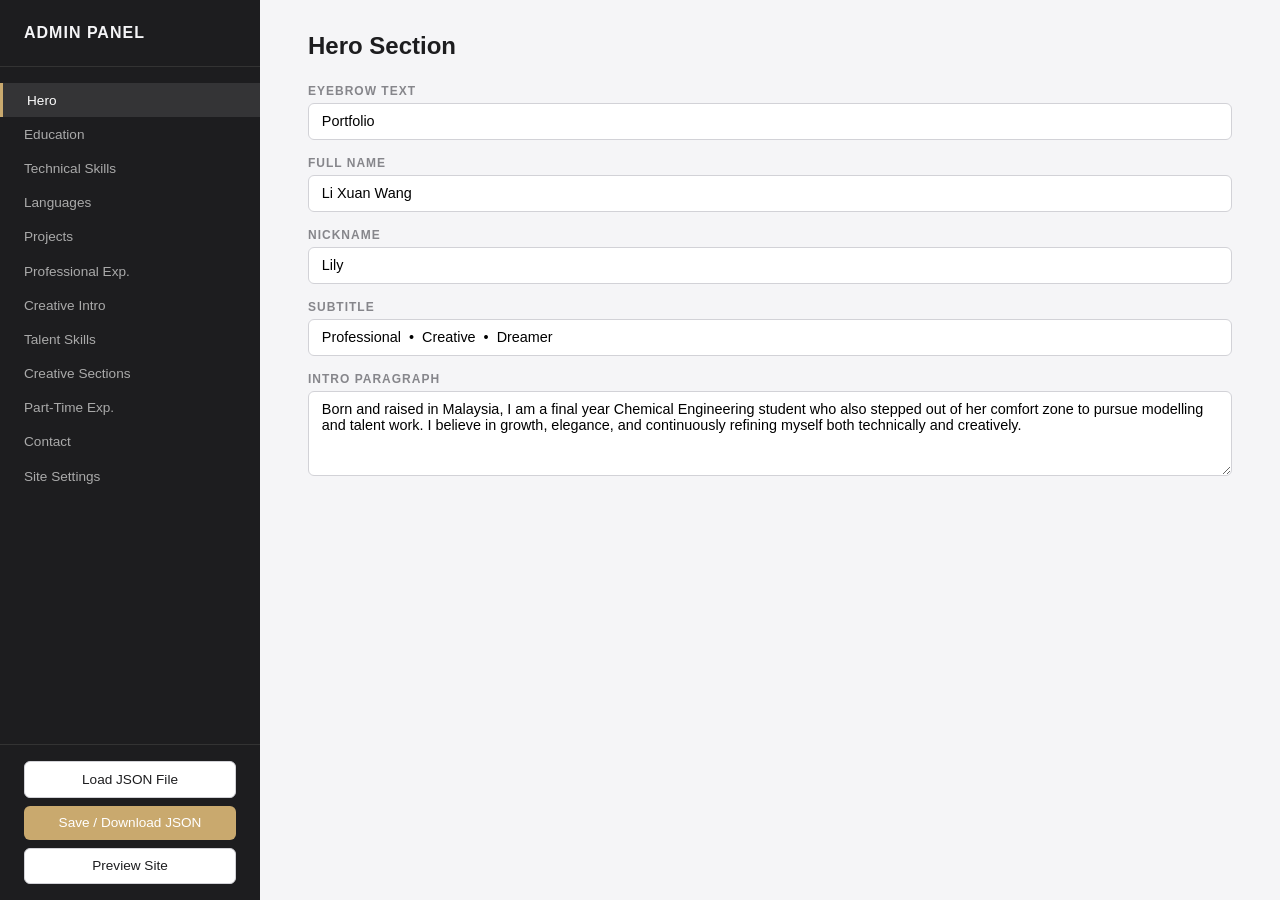
==== admin.html @ f2cc836c "Initial commit: portfolio website Co-Authored-By: Claude Opus 4.6 (1M context) <noreply@anthropic.co" ====
<!DOCTYPE html>
<html lang="en">
<head>
    <meta charset="UTF-8">
    <meta name="viewport" content="width=device-width, initial-scale=1.0">
    <title>Portfolio Admin Panel</title>
    <style>
        * { margin: 0; padding: 0; box-sizing: border-box; }
        body { font-family: -apple-system, BlinkMacSystemFont, 'Segoe UI', sans-serif; background: #f5f5f7; color: #1d1d1f; }

        /* Layout */
        .admin { display: flex; min-height: 100vh; }
        .sidebar { width: 260px; background: #1d1d1f; color: #f5f5f7; padding: 1.5rem 0; position: fixed; top: 0; left: 0; bottom: 0; overflow-y: auto; }
        .sidebar h1 { font-size: 1rem; padding: 0 1.5rem 1.5rem; border-bottom: 1px solid #333; letter-spacing: 1px; text-transform: uppercase; }
        .sidebar-nav { padding: 1rem 0; }
        .sidebar-nav button { display: block; width: 100%; text-align: left; padding: 0.6rem 1.5rem; background: none; border: none; color: #aaa; font-size: 0.85rem; cursor: pointer; transition: all 0.2s; }
        .sidebar-nav button:hover { color: #fff; background: rgba(255,255,255,0.05); }
        .sidebar-nav button.active { color: #fff; background: rgba(255,255,255,0.1); border-left: 3px solid #C9A96E; }
        .sidebar-actions { padding: 1rem 1.5rem; border-top: 1px solid #333; margin-top: auto; position: absolute; bottom: 0; left: 0; right: 0; display: flex; flex-direction: column; gap: 0.5rem; }

        .main { margin-left: 260px; flex: 1; padding: 2rem 3rem; }
        .main h2 { font-size: 1.5rem; margin-bottom: 1.5rem; color: #1d1d1f; }

        /* Buttons */
        .btn { padding: 0.6rem 1.2rem; border: none; border-radius: 6px; font-size: 0.85rem; cursor: pointer; transition: all 0.2s; font-weight: 500; }
        .btn-primary { background: #C9A96E; color: #fff; }
        .btn-primary:hover { background: #B8954F; }
        .btn-danger { background: #ff3b30; color: #fff; }
        .btn-danger:hover { background: #d32f2f; }
        .btn-outline { background: #fff; color: #1d1d1f; border: 1px solid #d2d2d7; }
        .btn-outline:hover { background: #f5f5f7; }
        .btn-sm { padding: 0.35rem 0.7rem; font-size: 0.75rem; }
        .btn-full { width: 100%; }

        /* Form elements */
        .field { margin-bottom: 1rem; }
        .field label { display: block; font-size: 0.75rem; text-transform: uppercase; letter-spacing: 1px; color: #86868b; margin-bottom: 0.3rem; font-weight: 600; }
        .field input, .field textarea, .field select { width: 100%; padding: 0.6rem 0.8rem; border: 1px solid #d2d2d7; border-radius: 6px; font-size: 0.9rem; font-family: inherit; background: #fff; transition: border-color 0.2s; }
        .field input:focus, .field textarea:focus, .field select:focus { outline: none; border-color: #C9A96E; box-shadow: 0 0 0 3px rgba(201,169,110,0.15); }
        .field textarea { resize: vertical; min-height: 80px; }

        /* Cards */
        .card { background: #fff; border-radius: 10px; padding: 1.25rem; margin-bottom: 1rem; box-shadow: 0 1px 3px rgba(0,0,0,0.08); border: 1px solid #e5e5e7; }
        .card-header { display: flex; align-items: center; justify-content: space-between; margin-bottom: 0.75rem; }
        .card-header h3 { font-size: 0.95rem; font-weight: 600; }
        .card-actions { display: flex; gap: 0.3rem; }

        /* Image preview */
        .img-preview { width: 80px; height: 80px; object-fit: cover; border-radius: 4px; border: 1px solid #e5e5e7; display: block; }
        .yt-preview { width: 80px; height: 45px; object-fit: cover; border-radius: 4px; margin-top: 0.3rem; }

        /* Image list */
        .image-list { display: flex; flex-wrap: wrap; gap: 0.75rem; margin: 0.5rem 0; }
        .image-item { position: relative; display: flex; flex-direction: column; align-items: center; gap: 0.25rem; }
        .image-item .remove-img { position: absolute; top: -6px; right: -6px; width: 20px; height: 20px; border-radius: 50%; background: #ff3b30; color: #fff; border: none; font-size: 12px; cursor: pointer; display: flex; align-items: center; justify-content: center; line-height: 1; z-index: 2; }

        /* Tags */
        .tags-container { display: flex; flex-wrap: wrap; gap: 0.3rem; margin-top: 0.3rem; }
        .tag-chip { display: inline-flex; align-items: center; gap: 0.3rem; padding: 0.2rem 0.6rem; background: #f0ebe3; color: #B8954F; border-radius: 20px; font-size: 0.75rem; }
        .tag-chip button { background: none; border: none; color: #B8954F; cursor: pointer; font-size: 0.85rem; line-height: 1; }

        /* Section panel visibility */
        .panel { display: none; }
        .panel.active { display: block; }

        /* Nested group */
        .group-card { background: #fafafa; border: 1px solid #e5e5e7; border-radius: 8px; padding: 1rem; margin-bottom: 0.75rem; }
        .group-card h4 { font-size: 0.85rem; margin-bottom: 0.5rem; color: #86868b; text-transform: uppercase; letter-spacing: 0.5px; }

        /* Toast notification */
        .toast { position: fixed; bottom: 2rem; right: 2rem; background: #1d1d1f; color: #fff; padding: 0.8rem 1.5rem; border-radius: 8px; font-size: 0.9rem; opacity: 0; transition: opacity 0.3s; z-index: 999; }
        .toast.show { opacity: 1; }

        /* Crop Modal */
        .crop-overlay { position: fixed; inset: 0; background: rgba(0,0,0,0.7); z-index: 1000; display: none; align-items: center; justify-content: center; }
        .crop-overlay.active { display: flex; }
        .crop-modal { background: #fff; border-radius: 12px; padding: 1.5rem; max-width: 700px; width: 90%; max-height: 90vh; overflow-y: auto; }
        .crop-modal h3 { margin-bottom: 1rem; font-size: 1.1rem; }
        .crop-viewport { position: relative; width: 200px; height: 280px; overflow: hidden; border: 2px solid #C9A96E; border-radius: 8px; margin: 0 auto 1rem; cursor: grab; background: #f0f0f0; }
        .crop-viewport.dragging { cursor: grabbing; }
        .crop-viewport img { position: absolute; top: 0; left: 0; user-select: none; -webkit-user-drag: none; }
        .crop-controls { display: flex; flex-direction: column; align-items: center; gap: 0.75rem; margin-bottom: 1rem; }
        .crop-controls label { font-size: 0.8rem; color: #86868b; text-transform: uppercase; letter-spacing: 0.5px; }
        .crop-controls input[type="range"] { width: 250px; }
        .crop-actions { display: flex; gap: 0.5rem; justify-content: center; }
        .crop-btn { position: absolute; top: -6px; left: -6px; width: 20px; height: 20px; border-radius: 50%; background: #C9A96E; color: #fff; border: none; font-size: 10px; cursor: pointer; display: flex; align-items: center; justify-content: center; z-index: 1; }
        .crop-btn:hover { background: #B8954F; }

        /* Responsive */
        @media (max-width: 768px) {
            .sidebar { width: 100%; position: relative; }
            .main { margin-left: 0; padding: 1rem; }
            .admin { flex-direction: column; }
            .sidebar-actions { position: relative; }
        }
    </style>
</head>
<body>

<div class="admin">
    <aside class="sidebar">
        <h1>Admin Panel</h1>
        <nav class="sidebar-nav" id="sidebarNav">
            <button data-panel="hero" class="active">Hero</button>
            <button data-panel="education">Education</button>
            <button data-panel="skills">Technical Skills</button>
            <button data-panel="languages">Languages</button>
            <button data-panel="projects">Projects</button>
            <button data-panel="profExp">Professional Exp.</button>
            <button data-panel="creativeIntro">Creative Intro</button>
            <button data-panel="talentSkills">Talent Skills</button>
            <button data-panel="creativeCategories">Creative Sections</button>
            <button data-panel="partTime">Part-Time Exp.</button>
            <button data-panel="contact">Contact</button>
            <button data-panel="meta">Site Settings</button>
        </nav>
        <div class="sidebar-actions">
            <button class="btn btn-outline btn-full" onclick="loadJSON()">Load JSON File</button>
            <button class="btn btn-primary btn-full" onclick="saveJSON()">Save / Download JSON</button>
            <button class="btn btn-outline btn-full" onclick="previewSite()">Preview Site</button>
        </div>
    </aside>

    <div class="main" id="mainEditor">
        <!-- Hero -->
        <div class="panel active" id="panel-hero">
            <h2>Hero Section</h2>
            <div class="field"><label>Eyebrow text</label><input id="hero-eyebrow"></div>
            <div class="field"><label>Full Name</label><input id="hero-name"></div>
            <div class="field"><label>Nickname</label><input id="hero-nickname"></div>
            <div class="field"><label>Subtitle</label><input id="hero-subtitle"></div>
            <div class="field"><label>Intro paragraph</label><textarea id="hero-intro" rows="4"></textarea></div>
        </div>

        <!-- Education -->
        <div class="panel" id="panel-education">
            <h2>Education</h2>
            <div id="education-list"></div>
            <button class="btn btn-outline" onclick="addEducation()">+ Add Education</button>
        </div>

        <!-- Skills -->
        <div class="panel" id="panel-skills">
            <h2>Technical Skills</h2>
            <div id="skills-list"></div>
            <button class="btn btn-outline" onclick="addSkill()">+ Add Skill</button>
        </div>

        <!-- Languages -->
        <div class="panel" id="panel-languages">
            <h2>Languages</h2>
            <div id="languages-list"></div>
            <button class="btn btn-outline" onclick="addLanguage()">+ Add Language</button>
        </div>

        <!-- Projects -->
        <div class="panel" id="panel-projects">
            <h2>Projects</h2>
            <div id="projects-list"></div>
            <button class="btn btn-outline" onclick="addProject()">+ Add Project</button>
        </div>

        <!-- Professional Experience -->
        <div class="panel" id="panel-profExp">
            <h2>Professional Experience</h2>
            <div id="profExp-list"></div>
            <button class="btn btn-outline" onclick="addProfExp()">+ Add Experience</button>
        </div>

        <!-- Creative Intro -->
        <div class="panel" id="panel-creativeIntro">
            <h2>Creative Section Intro</h2>
            <div class="field"><label>Section Title</label><input id="creative-title"></div>
            <div class="field"><label>Section Subtitle</label><input id="creative-subtitle"></div>
            <div class="field"><label>Intro Paragraph</label><textarea id="creative-intro" rows="4"></textarea></div>
        </div>

        <!-- Talent Skills -->
        <div class="panel" id="panel-talentSkills">
            <h2>Talent Skills</h2>
            <div id="talentSkills-list"></div>
            <button class="btn btn-outline" onclick="addTalentSkill()">+ Add Skill</button>
        </div>

        <!-- Creative Categories -->
        <div class="panel" id="panel-creativeCategories">
            <h2>Creative Sections</h2>
            <p style="color:#86868b; font-size:0.85rem; margin-bottom:1rem;">Each section can be a Photo Carousel, Video Grid, or Canvas Grid. Add groups/items within each.</p>
            <div id="categories-list"></div>
            <button class="btn btn-outline" onclick="addCategory()">+ Add Section</button>
        </div>

        <!-- Part-Time -->
        <div class="panel" id="panel-partTime">
            <h2>Part-Time Experience</h2>
            <div id="partTime-list"></div>
            <button class="btn btn-outline" onclick="addPartTime()">+ Add Experience</button>
        </div>

        <!-- Contact -->
        <div class="panel" id="panel-contact">
            <h2>Contact Info</h2>
            <div class="field"><label>Section Title</label><input id="contact-title"></div>
            <div class="field"><label>Section Subtitle</label><input id="contact-subtitle"></div>
            <div class="field"><label>Email (for form)</label><input id="contact-email"></div>
            <div id="contact-list"></div>
            <button class="btn btn-outline" onclick="addContactItem()">+ Add Contact Method</button>
        </div>

        <!-- Meta -->
        <div class="panel" id="panel-meta">
            <h2>Site Settings</h2>
            <div class="field"><label>Page Title</label><input id="meta-title"></div>
            <div class="field"><label>Meta Description</label><textarea id="meta-desc" rows="3"></textarea></div>
            <div class="field"><label>Footer Text</label><input id="meta-footer"></div>
        </div>
    </div>
</div>

<!-- Crop Modal -->
<div class="crop-overlay" id="cropOverlay">
    <div class="crop-modal">
        <h3>Adjust Image Crop</h3>
        <p style="color:#86868b; font-size:0.85rem; margin-bottom:1rem; text-align:center;">Drag the image to position it within the frame. Use the slider to zoom.</p>
        <div class="crop-viewport" id="cropViewport">
            <img id="cropImage" src="" alt="Crop preview">
        </div>
        <div class="crop-controls">
            <label>Zoom</label>
            <input type="range" id="cropZoom" min="100" max="300" value="100" step="5">
            <button class="btn btn-outline btn-sm" id="cropReset">Reset to Center</button>
        </div>
        <div class="crop-actions">
            <button class="btn btn-outline" id="cropCancel">Cancel</button>
            <button class="btn btn-primary" id="cropSave">Save Crop</button>
        </div>
    </div>
</div>

<div class="toast" id="toast"></div>
<input type="file" id="fileInput" accept=".js,.json" style="display:none">

<script src="js/data.js"></script>
<script>
/* ============================================================
   ADMIN PANEL LOGIC
   ============================================================ */

let data = {};

// ----- INIT -----
function init() {
    if (typeof PORTFOLIO_DATA !== 'undefined') {
        data = JSON.parse(JSON.stringify(PORTFOLIO_DATA));
    } else {
        data = getEmptyData();
    }
    populateAll();
}

function getEmptyData() {
    return {
        meta: { title: '', description: '', footerText: '' },
        hero: { eyebrow: '', name: '', nickname: '', subtitle: '', intro: '', ctaButtons: [
            { label: 'View Professional', href: '#engineering', style: 'primary' },
            { label: 'View Creative', href: '#modelling', style: 'outline' },
            { label: 'Contact Me', href: '#contact', style: 'outline' }
        ]},
        engineering: { sectionTitle: '', sectionSubtitle: '', education: [], skills: [], languages: [], projects: [], professionalExperience: [] },
        creative: { sectionTitle: '', sectionSubtitle: '', intro: '', talentSkills: [], categories: [] },
        partTimeExperience: { sectionTitle: '', sectionSubtitle: '', items: [] },
        contact: { sectionTitle: '', sectionSubtitle: '', email: '', items: [] }
    };
}

// ----- SIDEBAR NAV -----
document.getElementById('sidebarNav').addEventListener('click', (e) => {
    const btn = e.target.closest('button[data-panel]');
    if (!btn) return;
    collectAll();
    document.querySelectorAll('.sidebar-nav button').forEach(b => b.classList.remove('active'));
    btn.classList.add('active');
    document.querySelectorAll('.panel').forEach(p => p.classList.remove('active'));
    document.getElementById('panel-' + btn.dataset.panel).classList.add('active');
});

// ----- POPULATE ALL -----
function populateAll() {
    // Hero
    document.getElementById('hero-eyebrow').value = data.hero.eyebrow || '';
    document.getElementById('hero-name').value = data.hero.name || '';
    document.getElementById('hero-nickname').value = data.hero.nickname || '';
    document.getElementById('hero-subtitle').value = data.hero.subtitle || '';
    document.getElementById('hero-intro').value = data.hero.intro || '';

    // Meta
    document.getElementById('meta-title').value = data.meta.title || '';
    document.getElementById('meta-desc').value = data.meta.description || '';
    document.getElementById('meta-footer').value = data.meta.footerText || '';

    // Creative intro
    document.getElementById('creative-title').value = data.creative.sectionTitle || '';
    document.getElementById('creative-subtitle').value = data.creative.sectionSubtitle || '';
    document.getElementById('creative-intro').value = data.creative.intro || '';

    // Contact
    document.getElementById('contact-title').value = data.contact.sectionTitle || '';
    document.getElementById('contact-subtitle').value = data.contact.sectionSubtitle || '';
    document.getElementById('contact-email').value = data.contact.email || '';

    renderEducation();
    renderSkills();
    renderLanguages();
    renderProjects();
    renderProfExp();
    renderTalentSkills();
    renderCategories();
    renderPartTime();
    renderContactItems();
}

// ----- COLLECT ALL (read form back into data) -----
function collectAll() {
    data.hero.eyebrow = document.getElementById('hero-eyebrow').value;
    data.hero.name = document.getElementById('hero-name').value;
    data.hero.nickname = document.getElementById('hero-nickname').value;
    data.hero.subtitle = document.getElementById('hero-subtitle').value;
    data.hero.intro = document.getElementById('hero-intro').value;

    data.meta.title = document.getElementById('meta-title').value;
    data.meta.description = document.getElementById('meta-desc').value;
    data.meta.footerText = document.getElementById('meta-footer').value;

    data.creative.sectionTitle = document.getElementById('creative-title').value;
    data.creative.sectionSubtitle = document.getElementById('creative-subtitle').value;
    data.creative.intro = document.getElementById('creative-intro').value;

    data.contact.sectionTitle = document.getElementById('contact-title').value;
    data.contact.sectionSubtitle = document.getElementById('contact-subtitle').value;
    data.contact.email = document.getElementById('contact-email').value;

    collectListItems('education', data.engineering.education, ['degree','school','year','details']);
    collectListItems('skills', data.engineering.skills, ['icon','name','desc']);
    collectListItems('languages', data.engineering.languages, ['name','level']);
    collectProjects();
    collectProfExp();
    collectTalentSkills();
    collectCategories();
    collectListItems('partTime', data.partTimeExperience.items, ['date','role','company','desc']);
    collectContactItems();
}

function collectListItems(prefix, arr, fields) {
    const container = document.getElementById(prefix + '-list');
    const cards = container.querySelectorAll('.card');
    arr.length = 0;
    cards.forEach(card => {
        const obj = {};
        fields.forEach(f => {
            const el = card.querySelector(`[data-field="${f}"]`);
            obj[f] = el ? el.value : '';
        });
        arr.push(obj);
    });
}

// ----- GENERIC CARD RENDERING -----
function makeCardActions(prefix, index, total) {
    return `<div class="card-actions">
        <button class="btn btn-outline btn-sm" onclick="moveItem('${prefix}', ${index}, -1)" ${index === 0 ? 'disabled' : ''} title="Move up">\u2191</button>
        <button class="btn btn-outline btn-sm" onclick="moveItem('${prefix}', ${index}, 1)" ${index === total - 1 ? 'disabled' : ''} title="Move down">\u2193</button>
        <button class="btn btn-danger btn-sm" onclick="removeItem('${prefix}', ${index})" title="Delete">\u00d7</button>
    </div>`;
}

// ----- EDUCATION -----
function renderEducation() {
    const list = document.getElementById('education-list');
    list.innerHTML = data.engineering.education.map((e, i) => `
        <div class="card">
            <div class="card-header"><h3>${e.degree || 'New Education'}</h3>${makeCardActions('education', i, data.engineering.education.length)}</div>
            <div class="field"><label>Degree</label><input data-field="degree" value="${esc(e.degree)}"></div>
            <div class="field"><label>School</label><input data-field="school" value="${esc(e.school)}"></div>
            <div class="field"><label>Year</label><input data-field="year" value="${esc(e.year)}"></div>
            <div class="field"><label>Details</label><input data-field="details" value="${esc(e.details)}"></div>
        </div>`).join('');
}
function addEducation() { collectAll(); data.engineering.education.push({ degree:'', school:'', year:'', details:'' }); renderEducation(); }

// ----- SKILLS -----
function renderSkills() {
    const list = document.getElementById('skills-list');
    list.innerHTML = data.engineering.skills.map((s, i) => `
        <div class="card">
            <div class="card-header"><h3>${s.name || 'New Skill'}</h3>${makeCardActions('skills', i, data.engineering.skills.length)}</div>
            <div class="field"><label>Icon (emoji/symbol)</label><input data-field="icon" value="${esc(s.icon)}"></div>
            <div class="field"><label>Name</label><input data-field="name" value="${esc(s.name)}"></div>
            <div class="field"><label>Description</label><input data-field="desc" value="${esc(s.desc)}"></div>
        </div>`).join('');
}
function addSkill() { collectAll(); data.engineering.skills.push({ icon:'', name:'', desc:'' }); renderSkills(); }

// ----- LANGUAGES -----
function renderLanguages() {
    const list = document.getElementById('languages-list');
    list.innerHTML = data.engineering.languages.map((l, i) => `
        <div class="card">
            <div class="card-header"><h3>${l.name || 'New Language'}</h3>${makeCardActions('languages', i, data.engineering.languages.length)}</div>
            <div class="field"><label>Language</label><input data-field="name" value="${esc(l.name)}"></div>
            <div class="field"><label>Level</label><input data-field="level" value="${esc(l.level)}"></div>
        </div>`).join('');
}
function addLanguage() { collectAll(); data.engineering.languages.push({ name:'', level:'' }); renderLanguages(); }

// ----- PROJECTS -----
function renderProjects() {
    const list = document.getElementById('projects-list');
    list.innerHTML = data.engineering.projects.map((p, i) => `
        <div class="card" data-index="${i}">
            <div class="card-header"><h3>${p.title || 'New Project'}</h3>${makeCardActions('projects', i, data.engineering.projects.length)}</div>
            <div class="field"><label>Title</label><input data-field="title" value="${esc(p.title)}"></div>
            <div class="field"><label>Description</label><textarea data-field="desc" rows="2">${esc(p.desc)}</textarea></div>
            <div class="field">
                <label>Tags</label>
                <div class="tags-container" data-tags='${JSON.stringify(p.tags)}'>
                    ${p.tags.map(t => `<span class="tag-chip">${esc(t)} <button onclick="removeTag(this)">\u00d7</button></span>`).join('')}
                </div>
                <input placeholder="Type tag and press Enter" onkeydown="addTag(event, this)" style="margin-top:0.3rem">
            </div>
        </div>`).join('');
}
function collectProjects() {
    const cards = document.querySelectorAll('#projects-list .card');
    data.engineering.projects = [];
    cards.forEach(card => {
        const tags = JSON.parse(card.querySelector('.tags-container').dataset.tags);
        data.engineering.projects.push({
            title: card.querySelector('[data-field="title"]').value,
            desc: card.querySelector('[data-field="desc"]').value,
            tags: tags
        });
    });
}
function addProject() { collectAll(); data.engineering.projects.push({ title:'', desc:'', tags:[] }); renderProjects(); }

function addTag(e, input) {
    if (e.key !== 'Enter' || !input.value.trim()) return;
    e.preventDefault();
    const container = input.previousElementSibling;
    const tags = JSON.parse(container.dataset.tags);
    tags.push(input.value.trim());
    container.dataset.tags = JSON.stringify(tags);
    const chip = document.createElement('span');
    chip.className = 'tag-chip';
    chip.innerHTML = esc(input.value.trim()) + ' <button onclick="removeTag(this)">\u00d7</button>';
    container.appendChild(chip);
    input.value = '';
}
function removeTag(btn) {
    const chip = btn.parentElement;
    const container = chip.parentElement;
    const tags = JSON.parse(container.dataset.tags);
    const idx = Array.from(container.querySelectorAll('.tag-chip')).indexOf(chip);
    tags.splice(idx, 1);
    container.dataset.tags = JSON.stringify(tags);
    chip.remove();
}

// ----- PROFESSIONAL EXPERIENCE -----
function renderProfExp() {
    const list = document.getElementById('profExp-list');
    list.innerHTML = data.engineering.professionalExperience.map((exp, i) => `
        <div class="card" data-index="${i}">
            <div class="card-header"><h3>${exp.role || 'New Experience'}</h3>${makeCardActions('profExp', i, data.engineering.professionalExperience.length)}</div>
            <div class="field"><label>Date</label><input data-field="date" value="${esc(exp.date)}"></div>
            <div class="field"><label>Role</label><input data-field="role" value="${esc(exp.role)}"></div>
            <div class="field"><label>Company</label><input data-field="company" value="${esc(exp.company)}"></div>
            <div class="field"><label>Bullet Points (one per line)</label><textarea data-field="bullets" rows="5">${(exp.bullets||[]).join('\n')}</textarea></div>
        </div>`).join('');
}
function collectProfExp() {
    const cards = document.querySelectorAll('#profExp-list .card');
    data.engineering.professionalExperience = [];
    cards.forEach(card => {
        data.engineering.professionalExperience.push({
            date: card.querySelector('[data-field="date"]').value,
            role: card.querySelector('[data-field="role"]').value,
            company: card.querySelector('[data-field="company"]').value,
            bullets: card.querySelector('[data-field="bullets"]').value.split('\n').filter(b => b.trim())
        });
    });
}
function addProfExp() { collectAll(); data.engineering.professionalExperience.push({ date:'', role:'', company:'', bullets:[] }); renderProfExp(); }

// ----- TALENT SKILLS -----
function renderTalentSkills() {
    const list = document.getElementById('talentSkills-list');
    list.innerHTML = data.creative.talentSkills.map((s, i) => `
        <div class="card" style="padding:0.6rem 1rem; display:flex; align-items:center; justify-content:space-between;">
            <input value="${esc(s)}" data-field="skill" style="border:none; flex:1; font-size:0.9rem;">
            <div class="card-actions">
                <button class="btn btn-outline btn-sm" onclick="moveTalentSkill(${i}, -1)" ${i===0?'disabled':''} title="Move up">\u2191</button>
                <button class="btn btn-outline btn-sm" onclick="moveTalentSkill(${i}, 1)" ${i===data.creative.talentSkills.length-1?'disabled':''} title="Move down">\u2193</button>
                <button class="btn btn-danger btn-sm" onclick="removeTalentSkill(${i})">\u00d7</button>
            </div>
        </div>`).join('');
}
function collectTalentSkills() {
    const inputs = document.querySelectorAll('#talentSkills-list [data-field="skill"]');
    data.creative.talentSkills = Array.from(inputs).map(i => i.value).filter(v => v.trim());
}
function addTalentSkill() { collectAll(); data.creative.talentSkills.push(''); renderTalentSkills(); }
function moveTalentSkill(i, dir) { collectAll(); swap(data.creative.talentSkills, i, i+dir); renderTalentSkills(); }
function removeTalentSkill(i) { collectAll(); data.creative.talentSkills.splice(i, 1); renderTalentSkills(); }

// ----- CREATIVE CATEGORIES -----
function renderImageItem(img, ci, gi, ii) {
    var src = typeof img === 'string' ? img : img.src;
    var hasCrop = typeof img === 'object' && img.crop;
    var borderStyle = hasCrop ? ' style="border:2px solid #C9A96E"' : '';
    return '<div class="image-item">'
        + '<img src="' + esc(src) + '" class="img-preview"' + borderStyle + '>'
        + '<button class="crop-btn" onclick="cropCarouselImage(' + ci + ',' + gi + ',' + ii + ')" title="Crop">&#9986;</button>'
        + '<button class="remove-img" onclick="removeCatImage(' + ci + ',' + gi + ',' + ii + ')">&#215;</button>'
        + '</div>';
}

function renderCanvasPreview(c, ci, vi) {
    if (!c.src) return '';
    var borderStyle = c.crop ? ' style="border:2px solid #C9A96E"' : '';
    return '<div class="image-item" style="display:inline-block">'
        + '<img src="' + esc(c.src) + '" class="img-preview"' + borderStyle + '>'
        + '<button class="crop-btn" onclick="cropCanvasImage(' + ci + ',' + vi + ')" title="Crop">&#9986;</button>'
        + '</div>';
}

function renderCategories() {
    const list = document.getElementById('categories-list');
    list.innerHTML = data.creative.categories.map((cat, ci) => {
        let inner = '';
        if (cat.type === 'photo-carousel') {
            inner = (cat.groups || []).map((g, gi) => `
                <div class="group-card">
                    <div class="card-header">
                        <h4>${esc(g.title) || 'New Group'}</h4>
                        <div class="card-actions">
                            <button class="btn btn-outline btn-sm" onclick="moveCatGroup(${ci}, ${gi}, -1)" ${gi===0?'disabled':''}>\u2191</button>
                            <button class="btn btn-outline btn-sm" onclick="moveCatGroup(${ci}, ${gi}, 1)" ${gi===(cat.groups.length-1)?'disabled':''}>\u2193</button>
                            <button class="btn btn-danger btn-sm" onclick="removeCatGroup(${ci}, ${gi})">\u00d7</button>
                        </div>
                    </div>
                    <div class="field"><label>Title</label><input data-field="group-title" value="${esc(g.title)}"></div>
                    <div class="field"><label>Link (optional)</label><input data-field="group-link" value="${esc(g.link || '')}" placeholder="e.g. https://instagram.com/username"></div>
                    <div class="field"><label>Date</label><input data-field="group-date" value="${esc(g.date)}"></div>
                    <div class="field">
                        <label>Images</label>
                        <div class="image-list" data-images='${JSON.stringify(g.images)}'>
                            ${g.images.map((img, ii) => renderImageItem(img, ci, gi, ii)).join('')}
                        </div>
                        <input placeholder="Paste image URL and press Enter" onkeydown="addCatImage(event, this, ${ci}, ${gi})" style="margin-top:0.3rem">
                    </div>
                </div>`).join('');
            inner += `<button class="btn btn-outline btn-sm" onclick="addCatGroup(${ci})" style="margin-top:0.5rem">+ Add Group</button>`;
        } else if (cat.type === 'video-grid') {
            inner = (cat.items || []).map((v, vi) => `
                <div class="group-card">
                    <div class="card-header">
                        <h4>${esc(v.caption) || 'New Video'}</h4>
                        <div class="card-actions">
                            <button class="btn btn-outline btn-sm" onclick="moveCatItem(${ci}, ${vi}, -1)" ${vi===0?'disabled':''}>\u2191</button>
                            <button class="btn btn-outline btn-sm" onclick="moveCatItem(${ci}, ${vi}, 1)" ${vi===(cat.items.length-1)?'disabled':''}>\u2193</button>
                            <button class="btn btn-danger btn-sm" onclick="removeCatItem(${ci}, ${vi})">\u00d7</button>
                        </div>
                    </div>
                    <div class="field"><label>YouTube ID</label><input data-field="youtubeId" value="${esc(v.youtubeId)}"></div>
                    <div class="field"><label>Caption</label><input data-field="caption" value="${esc(v.caption)}"></div>
                    <div class="field"><label>Link (optional)</label><input data-field="link" value="${esc(v.link || '')}" placeholder="e.g. https://instagram.com/username"></div>
                    <div class="field"><label>Date</label><input data-field="date" value="${esc(v.date)}"></div>
                    ${v.youtubeId ? `<img src="https://img.youtube.com/vi/${esc(v.youtubeId)}/hqdefault.jpg" class="yt-preview">` : ''}
                </div>`).join('');
            inner += `<button class="btn btn-outline btn-sm" onclick="addCatVideoItem(${ci})" style="margin-top:0.5rem">+ Add Video</button>`;
        } else if (cat.type === 'canvas-grid') {
            inner = (cat.items || []).map((c, vi) => `
                <div class="group-card">
                    <div class="card-header">
                        <h4>${esc(c.caption) || 'New Canvas'}</h4>
                        <div class="card-actions">
                            <button class="btn btn-outline btn-sm" onclick="moveCatItem(${ci}, ${vi}, -1)" ${vi===0?'disabled':''}>\u2191</button>
                            <button class="btn btn-outline btn-sm" onclick="moveCatItem(${ci}, ${vi}, 1)" ${vi===(cat.items.length-1)?'disabled':''}>\u2193</button>
                            <button class="btn btn-danger btn-sm" onclick="removeCatItem(${ci}, ${vi})">\u00d7</button>
                        </div>
                    </div>
                    <div class="field"><label>Image URL</label><input data-field="src" value="${esc(c.src)}"></div>
                    <div class="field"><label>Caption</label><input data-field="caption" value="${esc(c.caption)}"></div>
                    <div class="field"><label>Link (optional)</label><input data-field="link" value="${esc(c.link || '')}" placeholder="e.g. https://instagram.com/username"></div>
                    <div class="field"><label>Date</label><input data-field="date" value="${esc(c.date)}"></div>
                    ${renderCanvasPreview(c, ci, vi)}
                </div>`).join('');
            inner += `<button class="btn btn-outline btn-sm" onclick="addCatCanvasItem(${ci})" style="margin-top:0.5rem">+ Add Canvas</button>`;
        }

        return `<div class="card">
            <div class="card-header">
                <h3>${esc(cat.title) || 'New Section'}</h3>
                ${makeCardActions('categories', ci, data.creative.categories.length)}
            </div>
            <div class="field"><label>Section Title</label><input data-field="cat-title" value="${esc(cat.title)}"></div>
            <div class="field"><label>Type</label>
                <select data-field="cat-type" onchange="changeCatType(${ci}, this.value)">
                    <option value="photo-carousel" ${cat.type==='photo-carousel'?'selected':''}>Photo Carousel</option>
                    <option value="video-grid" ${cat.type==='video-grid'?'selected':''}>Video Grid</option>
                    <option value="canvas-grid" ${cat.type==='canvas-grid'?'selected':''}>Canvas Grid</option>
                </select>
            </div>
            <div style="margin-top:0.75rem">${inner}</div>
        </div>`;
    }).join('');
}

function collectCategories() {
    const catCards = document.querySelectorAll('#categories-list > .card');
    const oldCategories = data.creative.categories;
    data.creative.categories = [];
    catCards.forEach((card, ci) => {
        const title = card.querySelector('[data-field="cat-title"]').value;
        const type = card.querySelector('[data-field="cat-type"]').value;
        const cat = { id: title.toLowerCase().replace(/\s+/g, '-'), title, type };

        if (type === 'photo-carousel') {
            cat.groups = [];
            card.querySelectorAll('.group-card').forEach(gc => {
                const images = JSON.parse(gc.querySelector('.image-list').dataset.images);
                var groupLink = gc.querySelector('[data-field="group-link"]').value;
                var group = {
                    title: gc.querySelector('[data-field="group-title"]').value,
                    date: gc.querySelector('[data-field="group-date"]').value,
                    images: images
                };
                if (groupLink) group.link = groupLink;
                cat.groups.push(group);
            });
        } else {
            // Preserve existing items (with crop data) and update form fields
            const oldCat = oldCategories[ci];
            cat.items = [];
            card.querySelectorAll('.group-card').forEach((gc, vi) => {
                const item = {};
                gc.querySelectorAll('[data-field]').forEach(el => { item[el.dataset.field] = el.value; });
                // Preserve crop data from existing items
                if (oldCat && oldCat.items && oldCat.items[vi] && oldCat.items[vi].crop) {
                    item.crop = oldCat.items[vi].crop;
                }
                cat.items.push(item);
            });
        }
        data.creative.categories.push(cat);
    });
}

function addCategory() { collectAll(); data.creative.categories.push({ id:'new', title:'', type:'photo-carousel', groups:[] }); renderCategories(); }
function changeCatType(ci, newType) {
    collectAll();
    const cat = data.creative.categories[ci];
    cat.type = newType;
    if (newType === 'photo-carousel') { cat.groups = cat.groups || []; delete cat.items; }
    else { cat.items = cat.items || []; delete cat.groups; }
    renderCategories();
}
function addCatGroup(ci) { collectAll(); data.creative.categories[ci].groups.push({ title:'', date:'', images:[] }); renderCategories(); }
function addCatVideoItem(ci) { collectAll(); data.creative.categories[ci].items.push({ youtubeId:'', caption:'', date:'' }); renderCategories(); }
function addCatCanvasItem(ci) { collectAll(); data.creative.categories[ci].items.push({ src:'', caption:'', date:'' }); renderCategories(); }
function removeCatGroup(ci, gi) { if (!confirm('Delete this group?')) return; collectAll(); data.creative.categories[ci].groups.splice(gi, 1); renderCategories(); }
function removeCatItem(ci, vi) { if (!confirm('Delete this item?')) return; collectAll(); data.creative.categories[ci].items.splice(vi, 1); renderCategories(); }
function moveCatGroup(ci, gi, dir) { collectAll(); swap(data.creative.categories[ci].groups, gi, gi+dir); renderCategories(); }
function moveCatItem(ci, vi, dir) { collectAll(); swap(data.creative.categories[ci].items, vi, vi+dir); renderCategories(); }
function addCatImage(e, input, ci, gi) {
    if (e.key !== 'Enter' || !input.value.trim()) return;
    e.preventDefault();
    collectAll();
    data.creative.categories[ci].groups[gi].images.push(input.value.trim());
    renderCategories();
}
function removeCatImage(ci, gi, ii) { collectAll(); data.creative.categories[ci].groups[gi].images.splice(ii, 1); renderCategories(); }

// ----- PART TIME -----
function renderPartTime() {
    const list = document.getElementById('partTime-list');
    list.innerHTML = data.partTimeExperience.items.map((item, i) => `
        <div class="card">
            <div class="card-header"><h3>${item.role || 'New Experience'}</h3>${makeCardActions('partTime', i, data.partTimeExperience.items.length)}</div>
            <div class="field"><label>Date</label><input data-field="date" value="${esc(item.date)}"></div>
            <div class="field"><label>Role</label><input data-field="role" value="${esc(item.role)}"></div>
            <div class="field"><label>Company</label><input data-field="company" value="${esc(item.company)}"></div>
            <div class="field"><label>Description</label><textarea data-field="desc" rows="2">${esc(item.desc)}</textarea></div>
        </div>`).join('');
}
function addPartTime() { collectAll(); data.partTimeExperience.items.push({ date:'', role:'', company:'', desc:'' }); renderPartTime(); }

// ----- CONTACT ITEMS -----
function renderContactItems() {
    const list = document.getElementById('contact-list');
    list.innerHTML = data.contact.items.map((c, i) => `
        <div class="card">
            <div class="card-header"><h3>${c.label || 'New Contact'}</h3>${makeCardActions('contactItems', i, data.contact.items.length)}</div>
            <div class="field"><label>Label</label><input data-field="label" value="${esc(c.label)}"></div>
            <div class="field"><label>Display Value</label><input data-field="value" value="${esc(c.value)}"></div>
            <div class="field"><label>Link (href)</label><input data-field="href" value="${esc(c.href)}"></div>
            <div class="field"><label>External link?</label><select data-field="external"><option value="false" ${!c.external?'selected':''}>No</option><option value="true" ${c.external?'selected':''}>Yes</option></select></div>
        </div>`).join('');
}
function collectContactItems() {
    const cards = document.querySelectorAll('#contact-list .card');
    data.contact.items = [];
    cards.forEach(card => {
        data.contact.items.push({
            label: card.querySelector('[data-field="label"]').value,
            value: card.querySelector('[data-field="value"]').value,
            href: card.querySelector('[data-field="href"]').value,
            external: card.querySelector('[data-field="external"]').value === 'true'
        });
    });
}
function addContactItem() { collectAll(); data.contact.items.push({ label:'', value:'', href:'', external:false }); renderContactItems(); }

// ----- GENERIC MOVE / REMOVE -----
function swap(arr, i, j) {
    if (j < 0 || j >= arr.length) return;
    [arr[i], arr[j]] = [arr[j], arr[i]];
}

function getArrayForPrefix(prefix) {
    const map = {
        education: data.engineering.education,
        skills: data.engineering.skills,
        languages: data.engineering.languages,
        projects: data.engineering.projects,
        profExp: data.engineering.professionalExperience,
        categories: data.creative.categories,
        partTime: data.partTimeExperience.items,
        contactItems: data.contact.items
    };
    return map[prefix];
}

function getRenderFn(prefix) {
    const map = {
        education: renderEducation,
        skills: renderSkills,
        languages: renderLanguages,
        projects: renderProjects,
        profExp: renderProfExp,
        categories: renderCategories,
        partTime: renderPartTime,
        contactItems: renderContactItems
    };
    return map[prefix];
}

function moveItem(prefix, index, dir) {
    collectAll();
    const arr = getArrayForPrefix(prefix);
    swap(arr, index, index + dir);
    getRenderFn(prefix)();
}

function removeItem(prefix, index) {
    if (!confirm('Are you sure you want to delete this?')) return;
    collectAll();
    const arr = getArrayForPrefix(prefix);
    arr.splice(index, 1);
    getRenderFn(prefix)();
}

// ----- SAVE / LOAD / PREVIEW -----
function saveJSON() {
    collectAll();
    const content = '/* Portfolio data — edit via admin.html, or replace this file with the exported one */\nconst PORTFOLIO_DATA = ' + JSON.stringify(data, null, 2) + ';\n';
    const blob = new Blob([content], { type: 'application/javascript' });
    const url = URL.createObjectURL(blob);
    const a = document.createElement('a');
    a.href = url;
    a.download = 'data.js';
    a.click();
    URL.revokeObjectURL(url);
    showToast('data.js downloaded! Replace the file in your js/ folder.');
}

function loadJSON() {
    const input = document.getElementById('fileInput');
    input.onchange = (e) => {
        const file = e.target.files[0];
        if (!file) return;
        const reader = new FileReader();
        reader.onload = (ev) => {
            try {
                let text = ev.target.result;
                // Handle data.js format: strip the variable declaration wrapper
                if (file.name.endsWith('.js')) {
                    const match = text.match(/const\s+PORTFOLIO_DATA\s*=\s*([\s\S]*);?\s*$/);
                    if (match) text = match[1].replace(/;\s*$/, '');
                }
                data = JSON.parse(text);
                populateAll();
                showToast('Data loaded successfully!');
            } catch (err) {
                showToast('Error: Could not parse file');
            }
        };
        reader.readAsText(file);
        input.value = '';
    };
    input.click();
}

function previewSite() {
    collectAll();
    localStorage.setItem('portfolioPreview', JSON.stringify(data));
    window.open('./index.html', '_blank');
    showToast('Preview opened in new tab');
}

function showToast(msg) {
    const toast = document.getElementById('toast');
    toast.textContent = msg;
    toast.classList.add('show');
    setTimeout(() => toast.classList.remove('show'), 3000);
}

function esc(str) {
    if (str == null) return '';
    return String(str).replace(/&/g, '&amp;').replace(/</g, '&lt;').replace(/>/g, '&gt;').replace(/"/g, '&quot;');
}

// ----- IMAGE CROP TOOL -----
const cropState = { callback: null, naturalW: 0, naturalH: 0, baseScale: 1, imgX: 0, imgY: 0, dragging: false, startX: 0, startY: 0, startImgX: 0, startImgY: 0 };
const cropOverlay = document.getElementById('cropOverlay');
const cropViewport = document.getElementById('cropViewport');
const cropImage = document.getElementById('cropImage');
const cropZoom = document.getElementById('cropZoom');

function openCropModal(src, currentCrop, onSave) {
    cropState.callback = onSave;
    cropImage.src = src;
    cropZoom.value = 100;
    cropOverlay.classList.add('active');

    cropImage.onload = function() {
        cropState.naturalW = cropImage.naturalWidth;
        cropState.naturalH = cropImage.naturalHeight;

        // Calculate base scale so image covers the 200x280 viewport at zoom=100
        const vpW = 200, vpH = 280;
        cropState.baseScale = Math.max(vpW / cropState.naturalW, vpH / cropState.naturalH);

        // Parse existing crop or default to center
        let posX = 50, posY = 50, zoom = 100;
        if (currentCrop) {
            const parts = currentCrop.split(';');
            const posParts = parts[0].split(/\s+/);
            posX = parseFloat(posParts[0]) || 50;
            posY = parseFloat(posParts[1]) || 50;
            zoom = parseFloat(parts[1]) || 100;
        }
        cropZoom.value = zoom;
        applyCropZoom();

        // Convert object-position percentages to pixel offsets
        const scale = cropState.baseScale * (zoom / 100);
        const dispW = cropState.naturalW * scale;
        const dispH = cropState.naturalH * scale;
        cropState.imgX = -(posX / 100) * (dispW - vpW);
        cropState.imgY = -(posY / 100) * (dispH - vpH);
        if (dispW <= vpW) cropState.imgX = (vpW - dispW) / 2;
        if (dispH <= vpH) cropState.imgY = (vpH - dispH) / 2;
        cropImage.style.left = cropState.imgX + 'px';
        cropImage.style.top = cropState.imgY + 'px';
    };
    // Trigger onload even if cached
    if (cropImage.complete) cropImage.onload();
}

function applyCropZoom() {
    const scale = cropState.baseScale * (parseInt(cropZoom.value) / 100);
    const newW = cropState.naturalW * scale;
    const newH = cropState.naturalH * scale;
    cropImage.style.width = newW + 'px';
    cropImage.style.height = newH + 'px';
    clampPosition();
}

function clampPosition() {
    const vpW = 200, vpH = 280;
    const imgW = cropImage.offsetWidth;
    const imgH = cropImage.offsetHeight;
    // If image smaller than viewport, center it; otherwise clamp
    if (imgW <= vpW) { cropState.imgX = (vpW - imgW) / 2; }
    else { cropState.imgX = Math.min(0, Math.max(vpW - imgW, cropState.imgX)); }
    if (imgH <= vpH) { cropState.imgY = (vpH - imgH) / 2; }
    else { cropState.imgY = Math.min(0, Math.max(vpH - imgH, cropState.imgY)); }
    cropImage.style.left = cropState.imgX + 'px';
    cropImage.style.top = cropState.imgY + 'px';
}

function getCropValue() {
    const vpW = 200, vpH = 280;
    const imgW = cropImage.offsetWidth;
    const imgH = cropImage.offsetHeight;
    const posX = imgW <= vpW ? 50 : Math.round((-cropState.imgX) / (imgW - vpW) * 100);
    const posY = imgH <= vpH ? 50 : Math.round((-cropState.imgY) / (imgH - vpH) * 100);
    const zoom = cropZoom.value;
    return `${posX} ${posY};${zoom}`;
}

cropZoom.addEventListener('input', () => {
    applyCropZoom();
});

cropViewport.addEventListener('mousedown', (e) => {
    e.preventDefault();
    cropState.dragging = true;
    cropState.startX = e.clientX;
    cropState.startY = e.clientY;
    cropState.startImgX = cropState.imgX;
    cropState.startImgY = cropState.imgY;
    cropViewport.classList.add('dragging');
});

document.addEventListener('mousemove', (e) => {
    if (!cropState.dragging) return;
    cropState.imgX = cropState.startImgX + (e.clientX - cropState.startX);
    cropState.imgY = cropState.startImgY + (e.clientY - cropState.startY);
    clampPosition();
});

document.addEventListener('mouseup', () => {
    cropState.dragging = false;
    cropViewport.classList.remove('dragging');
});

// Touch support
cropViewport.addEventListener('touchstart', (e) => {
    const t = e.touches[0];
    cropState.dragging = true;
    cropState.startX = t.clientX;
    cropState.startY = t.clientY;
    cropState.startImgX = cropState.imgX;
    cropState.startImgY = cropState.imgY;
});
document.addEventListener('touchmove', (e) => {
    if (!cropState.dragging) return;
    const t = e.touches[0];
    cropState.imgX = cropState.startImgX + (t.clientX - cropState.startX);
    cropState.imgY = cropState.startImgY + (t.clientY - cropState.startY);
    clampPosition();
});
document.addEventListener('touchend', () => { cropState.dragging = false; });

document.getElementById('cropReset').addEventListener('click', () => {
    cropZoom.value = 100;
    applyCropZoom();
    const vpW = 200, vpH = 280;
    const imgW = cropImage.offsetWidth, imgH = cropImage.offsetHeight;
    cropState.imgX = imgW <= vpW ? (vpW - imgW) / 2 : -(imgW - vpW) / 2;
    cropState.imgY = imgH <= vpH ? (vpH - imgH) / 2 : -(imgH - vpH) / 2;
    cropImage.style.left = cropState.imgX + 'px';
    cropImage.style.top = cropState.imgY + 'px';
});

document.getElementById('cropCancel').addEventListener('click', () => {
    cropOverlay.classList.remove('active');
    cropState.callback = null;
});

document.getElementById('cropSave').addEventListener('click', () => {
    const val = getCropValue();
    if (cropState.callback) cropState.callback(val);
    cropOverlay.classList.remove('active');
    cropState.callback = null;
    showToast('Crop saved!');
});

cropOverlay.addEventListener('click', (e) => {
    if (e.target === cropOverlay) {
        cropOverlay.classList.remove('active');
        cropState.callback = null;
    }
});

// ----- CROP FUNCTIONS FOR CATEGORIES -----
function cropCarouselImage(ci, gi, ii) {
    collectAll();
    const group = data.creative.categories[ci].groups[gi];
    // Support both string and object image entries
    let imgEntry = group.images[ii];
    let src = typeof imgEntry === 'string' ? imgEntry : imgEntry.src;
    let currentCrop = typeof imgEntry === 'object' ? imgEntry.crop : null;

    openCropModal(src, currentCrop, (cropVal) => {
        // Convert string to object if needed
        if (typeof group.images[ii] === 'string') {
            group.images[ii] = { src: src, crop: cropVal };
        } else {
            group.images[ii].crop = cropVal;
        }
        renderCategories();
    });
}

function cropCanvasImage(ci, vi) {
    collectAll();
    const item = data.creative.categories[ci].items[vi];
    openCropModal(item.src, item.crop || null, (cropVal) => {
        item.crop = cropVal;
        renderCategories();
    });
}

// ----- START -----
init();
</script>

</body>
</html>
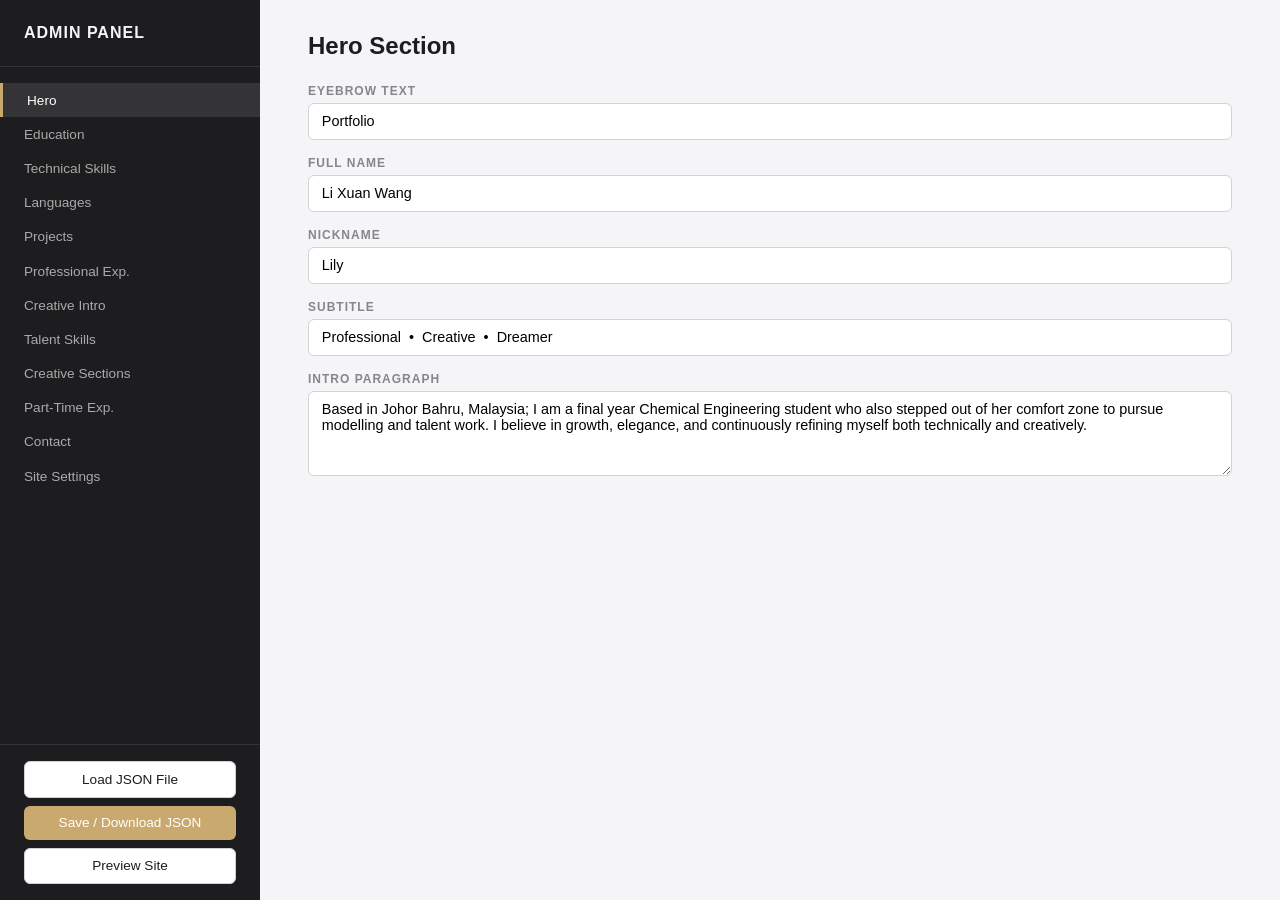
==== commit f23d4645: "Add creative section shortcuts and admin jump nav Co-Authored-By: Claude Opus 4.7 <noreply@anthropic" ====
--- a/admin.html
+++ b/admin.html
@@ -46,8 +46,8 @@
         .card-actions { display: flex; gap: 0.3rem; }
 
         /* Image preview */
-        .img-preview { width: 80px; height: 80px; object-fit: cover; border-radius: 4px; border: 1px solid #e5e5e7; display: block; }
-        .yt-preview { width: 80px; height: 45px; object-fit: cover; border-radius: 4px; margin-top: 0.3rem; }
+        .img-preview { width: 80px; aspect-ratio: 9 / 16; object-fit: cover; border-radius: 4px; border: 1px solid #e5e5e7; display: block; }
+        .yt-preview { width: 80px; aspect-ratio: 9 / 16; object-fit: cover; border-radius: 4px; margin-top: 0.3rem; }
 
         /* Image list */
         .image-list { display: flex; flex-wrap: wrap; gap: 0.75rem; margin: 0.5rem 0; }
@@ -66,6 +66,13 @@
         /* Nested group */
         .group-card { background: #fafafa; border: 1px solid #e5e5e7; border-radius: 8px; padding: 1rem; margin-bottom: 0.75rem; }
         .group-card h4 { font-size: 0.85rem; margin-bottom: 0.5rem; color: #86868b; text-transform: uppercase; letter-spacing: 0.5px; }
+
+        /* Section jump-nav (creative admin) */
+        .cat-jump-nav { display: flex; flex-wrap: wrap; gap: 0.4rem; margin-bottom: 1rem; }
+        .cat-jump-nav button { padding: 0.4rem 0.8rem; font-size: 0.75rem; background: #fff; color: #C9A96E; border: 1px solid #C9A96E; border-radius: 20px; cursor: pointer; transition: all 0.2s; }
+        .cat-jump-nav button:hover { background: #C9A96E; color: #fff; }
+        .cat-jump-nav .cat-jump-empty { color: #86868b; font-size: 0.8rem; font-style: italic; }
+        .category-card { scroll-margin-top: 1rem; }
 
         /* Toast notification */
         .toast { position: fixed; bottom: 2rem; right: 2rem; background: #1d1d1f; color: #fff; padding: 0.8rem 1.5rem; border-radius: 8px; font-size: 0.9rem; opacity: 0; transition: opacity 0.3s; z-index: 999; }
@@ -76,7 +83,7 @@
         .crop-overlay.active { display: flex; }
         .crop-modal { background: #fff; border-radius: 12px; padding: 1.5rem; max-width: 700px; width: 90%; max-height: 90vh; overflow-y: auto; }
         .crop-modal h3 { margin-bottom: 1rem; font-size: 1.1rem; }
-        .crop-viewport { position: relative; width: 200px; height: 280px; overflow: hidden; border: 2px solid #C9A96E; border-radius: 8px; margin: 0 auto 1rem; cursor: grab; background: #f0f0f0; }
+        .crop-viewport { position: relative; width: 200px; height: 356px; overflow: hidden; border: 2px solid #C9A96E; border-radius: 8px; margin: 0 auto 1rem; cursor: grab; background: #f0f0f0; }
         .crop-viewport.dragging { cursor: grabbing; }
         .crop-viewport img { position: absolute; top: 0; left: 0; user-select: none; -webkit-user-drag: none; }
         .crop-controls { display: flex; flex-direction: column; align-items: center; gap: 0.75rem; margin-bottom: 1rem; }
@@ -135,36 +142,36 @@
         <!-- Education -->
         <div class="panel" id="panel-education">
             <h2>Education</h2>
+            <button class="btn btn-outline" onclick="addEducation()" style="margin-bottom:1rem">+ Add Education</button>
             <div id="education-list"></div>
-            <button class="btn btn-outline" onclick="addEducation()">+ Add Education</button>
         </div>
 
         <!-- Skills -->
         <div class="panel" id="panel-skills">
             <h2>Technical Skills</h2>
+            <button class="btn btn-outline" onclick="addSkill()" style="margin-bottom:1rem">+ Add Skill</button>
             <div id="skills-list"></div>
-            <button class="btn btn-outline" onclick="addSkill()">+ Add Skill</button>
         </div>
 
         <!-- Languages -->
         <div class="panel" id="panel-languages">
             <h2>Languages</h2>
+            <button class="btn btn-outline" onclick="addLanguage()" style="margin-bottom:1rem">+ Add Language</button>
             <div id="languages-list"></div>
-            <button class="btn btn-outline" onclick="addLanguage()">+ Add Language</button>
         </div>
 
         <!-- Projects -->
         <div class="panel" id="panel-projects">
             <h2>Projects</h2>
+            <button class="btn btn-outline" onclick="addProject()" style="margin-bottom:1rem">+ Add Project</button>
             <div id="projects-list"></div>
-            <button class="btn btn-outline" onclick="addProject()">+ Add Project</button>
         </div>
 
         <!-- Professional Experience -->
         <div class="panel" id="panel-profExp">
             <h2>Professional Experience</h2>
+            <button class="btn btn-outline" onclick="addProfExp()" style="margin-bottom:1rem">+ Add Experience</button>
             <div id="profExp-list"></div>
-            <button class="btn btn-outline" onclick="addProfExp()">+ Add Experience</button>
         </div>
 
         <!-- Creative Intro -->
@@ -178,23 +185,24 @@
         <!-- Talent Skills -->
         <div class="panel" id="panel-talentSkills">
             <h2>Talent Skills</h2>
+            <button class="btn btn-outline" onclick="addTalentSkill()" style="margin-bottom:1rem">+ Add Skill</button>
             <div id="talentSkills-list"></div>
-            <button class="btn btn-outline" onclick="addTalentSkill()">+ Add Skill</button>
         </div>
 
         <!-- Creative Categories -->
         <div class="panel" id="panel-creativeCategories">
             <h2>Creative Sections</h2>
             <p style="color:#86868b; font-size:0.85rem; margin-bottom:1rem;">Each section can be a Photo Carousel, Video Grid, or Canvas Grid. Add groups/items within each.</p>
+            <div id="categories-jump" class="cat-jump-nav"></div>
+            <button class="btn btn-outline" onclick="addCategory()" style="margin-bottom:1rem">+ Add Section</button>
             <div id="categories-list"></div>
-            <button class="btn btn-outline" onclick="addCategory()">+ Add Section</button>
         </div>
 
         <!-- Part-Time -->
         <div class="panel" id="panel-partTime">
             <h2>Part-Time Experience</h2>
+            <button class="btn btn-outline" onclick="addPartTime()" style="margin-bottom:1rem">+ Add Experience</button>
             <div id="partTime-list"></div>
-            <button class="btn btn-outline" onclick="addPartTime()">+ Add Experience</button>
         </div>
 
         <!-- Contact -->
@@ -385,7 +393,7 @@
             <div class="field"><label>Details</label><input data-field="details" value="${esc(e.details)}"></div>
         </div>`).join('');
 }
-function addEducation() { collectAll(); data.engineering.education.push({ degree:'', school:'', year:'', details:'' }); renderEducation(); }
+function addEducation() { collectAll(); data.engineering.education.unshift({ degree:'', school:'', year:'', details:'' }); renderEducation(); }
 
 // ----- SKILLS -----
 function renderSkills() {
@@ -398,7 +406,7 @@
             <div class="field"><label>Description</label><input data-field="desc" value="${esc(s.desc)}"></div>
         </div>`).join('');
 }
-function addSkill() { collectAll(); data.engineering.skills.push({ icon:'', name:'', desc:'' }); renderSkills(); }
+function addSkill() { collectAll(); data.engineering.skills.unshift({ icon:'', name:'', desc:'' }); renderSkills(); }
 
 // ----- LANGUAGES -----
 function renderLanguages() {
@@ -410,7 +418,7 @@
             <div class="field"><label>Level</label><input data-field="level" value="${esc(l.level)}"></div>
         </div>`).join('');
 }
-function addLanguage() { collectAll(); data.engineering.languages.push({ name:'', level:'' }); renderLanguages(); }
+function addLanguage() { collectAll(); data.engineering.languages.unshift({ name:'', level:'' }); renderLanguages(); }
 
 // ----- PROJECTS -----
 function renderProjects() {
@@ -441,7 +449,7 @@
         });
     });
 }
-function addProject() { collectAll(); data.engineering.projects.push({ title:'', desc:'', tags:[] }); renderProjects(); }
+function addProject() { collectAll(); data.engineering.projects.unshift({ title:'', desc:'', tags:[] }); renderProjects(); }
 
 function addTag(e, input) {
     if (e.key !== 'Enter' || !input.value.trim()) return;
@@ -490,7 +498,7 @@
         });
     });
 }
-function addProfExp() { collectAll(); data.engineering.professionalExperience.push({ date:'', role:'', company:'', bullets:[] }); renderProfExp(); }
+function addProfExp() { collectAll(); data.engineering.professionalExperience.unshift({ date:'', role:'', company:'', bullets:[] }); renderProfExp(); }
 
 // ----- TALENT SKILLS -----
 function renderTalentSkills() {
@@ -509,7 +517,7 @@
     const inputs = document.querySelectorAll('#talentSkills-list [data-field="skill"]');
     data.creative.talentSkills = Array.from(inputs).map(i => i.value).filter(v => v.trim());
 }
-function addTalentSkill() { collectAll(); data.creative.talentSkills.push(''); renderTalentSkills(); }
+function addTalentSkill() { collectAll(); data.creative.talentSkills.unshift(''); renderTalentSkills(); }
 function moveTalentSkill(i, dir) { collectAll(); swap(data.creative.talentSkills, i, i+dir); renderTalentSkills(); }
 function removeTalentSkill(i) { collectAll(); data.creative.talentSkills.splice(i, 1); renderTalentSkills(); }
 
@@ -534,7 +542,43 @@
         + '</div>';
 }
 
+function renderCreditsUI(credits, prefix) {
+    credits = credits || [];
+    return `
+        <div class="field">
+            <label>Credits / Tags</label>
+            <div class="credits-list" data-prefix="${prefix}">
+                ${credits.map((cr, i) => `
+                    <div style="display:flex;gap:0.3rem;margin-bottom:0.3rem;align-items:center">
+                        <input data-field="${prefix}-credit-role-${i}" value="${esc(cr.role)}" placeholder="Role (e.g. Brand)" style="width:25%">
+                        <input data-field="${prefix}-credit-name-${i}" value="${esc(cr.name)}" placeholder="Name (e.g. @username)" style="width:30%">
+                        <input data-field="${prefix}-credit-link-${i}" value="${esc(cr.link || '')}" placeholder="Link (optional)" style="width:35%">
+                        <button class="btn btn-danger btn-sm" onclick="removeCredit('${prefix}', ${i})" style="flex-shrink:0">\u00d7</button>
+                    </div>`).join('')}
+                <button class="btn btn-outline btn-sm" onclick="addCredit('${prefix}')" style="margin-top:0.3rem">+ Add Credit</button>
+            </div>
+        </div>`;
+}
+
+function renderCategoriesJumpNav() {
+    const nav = document.getElementById('categories-jump');
+    if (!nav) return;
+    if (!data.creative.categories.length) {
+        nav.innerHTML = '<span class="cat-jump-empty">No sections yet. Add one below to get started.</span>';
+        return;
+    }
+    nav.innerHTML = data.creative.categories.map((cat, ci) =>
+        `<button onclick="jumpToCategory(${ci})">${esc(cat.title) || 'Untitled'}</button>`
+    ).join('');
+}
+
+function jumpToCategory(ci) {
+    const el = document.getElementById('admin-cat-' + ci);
+    if (el) el.scrollIntoView({ behavior: 'smooth', block: 'start' });
+}
+
 function renderCategories() {
+    renderCategoriesJumpNav();
     const list = document.getElementById('categories-list');
     list.innerHTML = data.creative.categories.map((cat, ci) => {
         let inner = '';
@@ -552,6 +596,7 @@
                     <div class="field"><label>Title</label><input data-field="group-title" value="${esc(g.title)}"></div>
                     <div class="field"><label>Link (optional)</label><input data-field="group-link" value="${esc(g.link || '')}" placeholder="e.g. https://instagram.com/username"></div>
                     <div class="field"><label>Date</label><input data-field="group-date" value="${esc(g.date)}"></div>
+                    ${renderCreditsUI(g.credits, 'g-' + ci + '-' + gi)}
                     <div class="field">
                         <label>Images</label>
                         <div class="image-list" data-images='${JSON.stringify(g.images)}'>
@@ -560,7 +605,7 @@
                         <input placeholder="Paste image URL and press Enter" onkeydown="addCatImage(event, this, ${ci}, ${gi})" style="margin-top:0.3rem">
                     </div>
                 </div>`).join('');
-            inner += `<button class="btn btn-outline btn-sm" onclick="addCatGroup(${ci})" style="margin-top:0.5rem">+ Add Group</button>`;
+            inner = `<button class="btn btn-outline btn-sm" onclick="addCatGroup(${ci})" style="margin-bottom:0.75rem">+ Add Group</button>` + inner;
         } else if (cat.type === 'video-grid') {
             inner = (cat.items || []).map((v, vi) => `
                 <div class="group-card">
@@ -576,9 +621,10 @@
                     <div class="field"><label>Caption</label><input data-field="caption" value="${esc(v.caption)}"></div>
                     <div class="field"><label>Link (optional)</label><input data-field="link" value="${esc(v.link || '')}" placeholder="e.g. https://instagram.com/username"></div>
                     <div class="field"><label>Date</label><input data-field="date" value="${esc(v.date)}"></div>
+                    ${renderCreditsUI(v.credits, 'v-' + ci + '-' + vi)}
                     ${v.youtubeId ? `<img src="https://img.youtube.com/vi/${esc(v.youtubeId)}/hqdefault.jpg" class="yt-preview">` : ''}
                 </div>`).join('');
-            inner += `<button class="btn btn-outline btn-sm" onclick="addCatVideoItem(${ci})" style="margin-top:0.5rem">+ Add Video</button>`;
+            inner = `<button class="btn btn-outline btn-sm" onclick="addCatVideoItem(${ci})" style="margin-bottom:0.75rem">+ Add Video</button>` + inner;
         } else if (cat.type === 'canvas-grid') {
             inner = (cat.items || []).map((c, vi) => `
                 <div class="group-card">
@@ -594,12 +640,13 @@
                     <div class="field"><label>Caption</label><input data-field="caption" value="${esc(c.caption)}"></div>
                     <div class="field"><label>Link (optional)</label><input data-field="link" value="${esc(c.link || '')}" placeholder="e.g. https://instagram.com/username"></div>
                     <div class="field"><label>Date</label><input data-field="date" value="${esc(c.date)}"></div>
+                    ${renderCreditsUI(c.credits, 'c-' + ci + '-' + vi)}
                     ${renderCanvasPreview(c, ci, vi)}
                 </div>`).join('');
-            inner += `<button class="btn btn-outline btn-sm" onclick="addCatCanvasItem(${ci})" style="margin-top:0.5rem">+ Add Canvas</button>`;
+            inner = `<button class="btn btn-outline btn-sm" onclick="addCatCanvasItem(${ci})" style="margin-bottom:0.75rem">+ Add Canvas</button>` + inner;
         }
 
-        return `<div class="card">
+        return `<div class="card category-card" id="admin-cat-${ci}">
             <div class="card-header">
                 <h3>${esc(cat.title) || 'New Section'}</h3>
                 ${makeCardActions('categories', ci, data.creative.categories.length)}
@@ -617,6 +664,20 @@
     }).join('');
 }
 
+function collectCreditsFromCard(gc, prefix) {
+    var credits = [];
+    for (var i = 0; i < 50; i++) {
+        var roleEl = gc.querySelector('[data-field="' + prefix + '-credit-role-' + i + '"]');
+        if (!roleEl) break;
+        var nameEl = gc.querySelector('[data-field="' + prefix + '-credit-name-' + i + '"]');
+        var linkEl = gc.querySelector('[data-field="' + prefix + '-credit-link-' + i + '"]');
+        var cr = { role: roleEl.value, name: nameEl ? nameEl.value : '' };
+        if (linkEl && linkEl.value) cr.link = linkEl.value;
+        credits.push(cr);
+    }
+    return credits;
+}
+
 function collectCategories() {
     const catCards = document.querySelectorAll('#categories-list > .card');
     const oldCategories = data.creative.categories;
@@ -628,7 +689,7 @@
 
         if (type === 'photo-carousel') {
             cat.groups = [];
-            card.querySelectorAll('.group-card').forEach(gc => {
+            card.querySelectorAll('.group-card').forEach((gc, gi) => {
                 const images = JSON.parse(gc.querySelector('.image-list').dataset.images);
                 var groupLink = gc.querySelector('[data-field="group-link"]').value;
                 var group = {
@@ -637,6 +698,10 @@
                     images: images
                 };
                 if (groupLink) group.link = groupLink;
+                // Collect credits
+                var prefix = 'g-' + ci + '-' + gi;
+                var credits = collectCreditsFromCard(gc, prefix);
+                if (credits.length) group.credits = credits;
                 cat.groups.push(group);
             });
         } else {
@@ -645,11 +710,17 @@
             cat.items = [];
             card.querySelectorAll('.group-card').forEach((gc, vi) => {
                 const item = {};
-                gc.querySelectorAll('[data-field]').forEach(el => { item[el.dataset.field] = el.value; });
+                gc.querySelectorAll('[data-field]').forEach(el => {
+                    if (el.dataset.field.indexOf('-credit-') === -1) item[el.dataset.field] = el.value;
+                });
                 // Preserve crop data from existing items
                 if (oldCat && oldCat.items && oldCat.items[vi] && oldCat.items[vi].crop) {
                     item.crop = oldCat.items[vi].crop;
                 }
+                // Collect credits
+                var cPrefix = (type === 'video-grid' ? 'v' : 'c') + '-' + ci + '-' + vi;
+                var credits = collectCreditsFromCard(gc, cPrefix);
+                if (credits.length) item.credits = credits;
                 cat.items.push(item);
             });
         }
@@ -657,7 +728,7 @@
     });
 }
 
-function addCategory() { collectAll(); data.creative.categories.push({ id:'new', title:'', type:'photo-carousel', groups:[] }); renderCategories(); }
+function addCategory() { collectAll(); data.creative.categories.unshift({ id:'new', title:'', type:'photo-carousel', groups:[] }); renderCategories(); }
 function changeCatType(ci, newType) {
     collectAll();
     const cat = data.creative.categories[ci];
@@ -666,9 +737,34 @@
     else { cat.items = cat.items || []; delete cat.groups; }
     renderCategories();
 }
-function addCatGroup(ci) { collectAll(); data.creative.categories[ci].groups.push({ title:'', date:'', images:[] }); renderCategories(); }
-function addCatVideoItem(ci) { collectAll(); data.creative.categories[ci].items.push({ youtubeId:'', caption:'', date:'' }); renderCategories(); }
-function addCatCanvasItem(ci) { collectAll(); data.creative.categories[ci].items.push({ src:'', caption:'', date:'' }); renderCategories(); }
+function addCredit(prefix) {
+    collectAll();
+    var parts = prefix.split('-');
+    var type = parts[0], ci = +parts[1], idx = +parts[2];
+    var cat = data.creative.categories[ci];
+    var target;
+    if (type === 'g') target = cat.groups[idx];
+    else target = cat.items[idx];
+    if (!target) return;
+    target.credits = target.credits || [];
+    target.credits.push({ role: '', name: '', link: '' });
+    renderCategories();
+}
+function removeCredit(prefix, creditIdx) {
+    collectAll();
+    var parts = prefix.split('-');
+    var type = parts[0], ci = +parts[1], idx = +parts[2];
+    var cat = data.creative.categories[ci];
+    var target;
+    if (type === 'g') target = cat.groups[idx];
+    else target = cat.items[idx];
+    if (!target || !target.credits) return;
+    target.credits.splice(creditIdx, 1);
+    renderCategories();
+}
+function addCatGroup(ci) { collectAll(); data.creative.categories[ci].groups.unshift({ title:'', date:'', images:[] }); renderCategories(); }
+function addCatVideoItem(ci) { collectAll(); data.creative.categories[ci].items.unshift({ youtubeId:'', caption:'', date:'' }); renderCategories(); }
+function addCatCanvasItem(ci) { collectAll(); data.creative.categories[ci].items.unshift({ src:'', caption:'', date:'' }); renderCategories(); }
 function removeCatGroup(ci, gi) { if (!confirm('Delete this group?')) return; collectAll(); data.creative.categories[ci].groups.splice(gi, 1); renderCategories(); }
 function removeCatItem(ci, vi) { if (!confirm('Delete this item?')) return; collectAll(); data.creative.categories[ci].items.splice(vi, 1); renderCategories(); }
 function moveCatGroup(ci, gi, dir) { collectAll(); swap(data.creative.categories[ci].groups, gi, gi+dir); renderCategories(); }
@@ -694,7 +790,7 @@
             <div class="field"><label>Description</label><textarea data-field="desc" rows="2">${esc(item.desc)}</textarea></div>
         </div>`).join('');
 }
-function addPartTime() { collectAll(); data.partTimeExperience.items.push({ date:'', role:'', company:'', desc:'' }); renderPartTime(); }
+function addPartTime() { collectAll(); data.partTimeExperience.items.unshift({ date:'', role:'', company:'', desc:'' }); renderPartTime(); }
 
 // ----- CONTACT ITEMS -----
 function renderContactItems() {
@@ -782,7 +878,7 @@
     a.download = 'data.js';
     a.click();
     URL.revokeObjectURL(url);
-    showToast('data.js downloaded! Replace the file in your js/ folder.');
+    showToast('data.js downloaded! Replace the file in js/ folder, then double-click push.bat to publish.');
 }
 
 function loadJSON() {
@@ -849,7 +945,7 @@
         cropState.naturalH = cropImage.naturalHeight;
 
         // Calculate base scale so image covers the 200x280 viewport at zoom=100
-        const vpW = 200, vpH = 280;
+        const vpW = 200, vpH = 356;
         cropState.baseScale = Math.max(vpW / cropState.naturalW, vpH / cropState.naturalH);
 
         // Parse existing crop or default to center
@@ -889,7 +985,7 @@
 }
 
 function clampPosition() {
-    const vpW = 200, vpH = 280;
+    const vpW = 200, vpH = 356;
     const imgW = cropImage.offsetWidth;
     const imgH = cropImage.offsetHeight;
     // If image smaller than viewport, center it; otherwise clamp
@@ -902,7 +998,7 @@
 }
 
 function getCropValue() {
-    const vpW = 200, vpH = 280;
+    const vpW = 200, vpH = 356;
     const imgW = cropImage.offsetWidth;
     const imgH = cropImage.offsetHeight;
     const posX = imgW <= vpW ? 50 : Math.round((-cropState.imgX) / (imgW - vpW) * 100);
@@ -958,7 +1054,7 @@
 document.getElementById('cropReset').addEventListener('click', () => {
     cropZoom.value = 100;
     applyCropZoom();
-    const vpW = 200, vpH = 280;
+    const vpW = 200, vpH = 356;
     const imgW = cropImage.offsetWidth, imgH = cropImage.offsetHeight;
     cropState.imgX = imgW <= vpW ? (vpW - imgW) / 2 : -(imgW - vpW) / 2;
     cropState.imgY = imgH <= vpH ? (vpH - imgH) / 2 : -(imgH - vpH) / 2;
